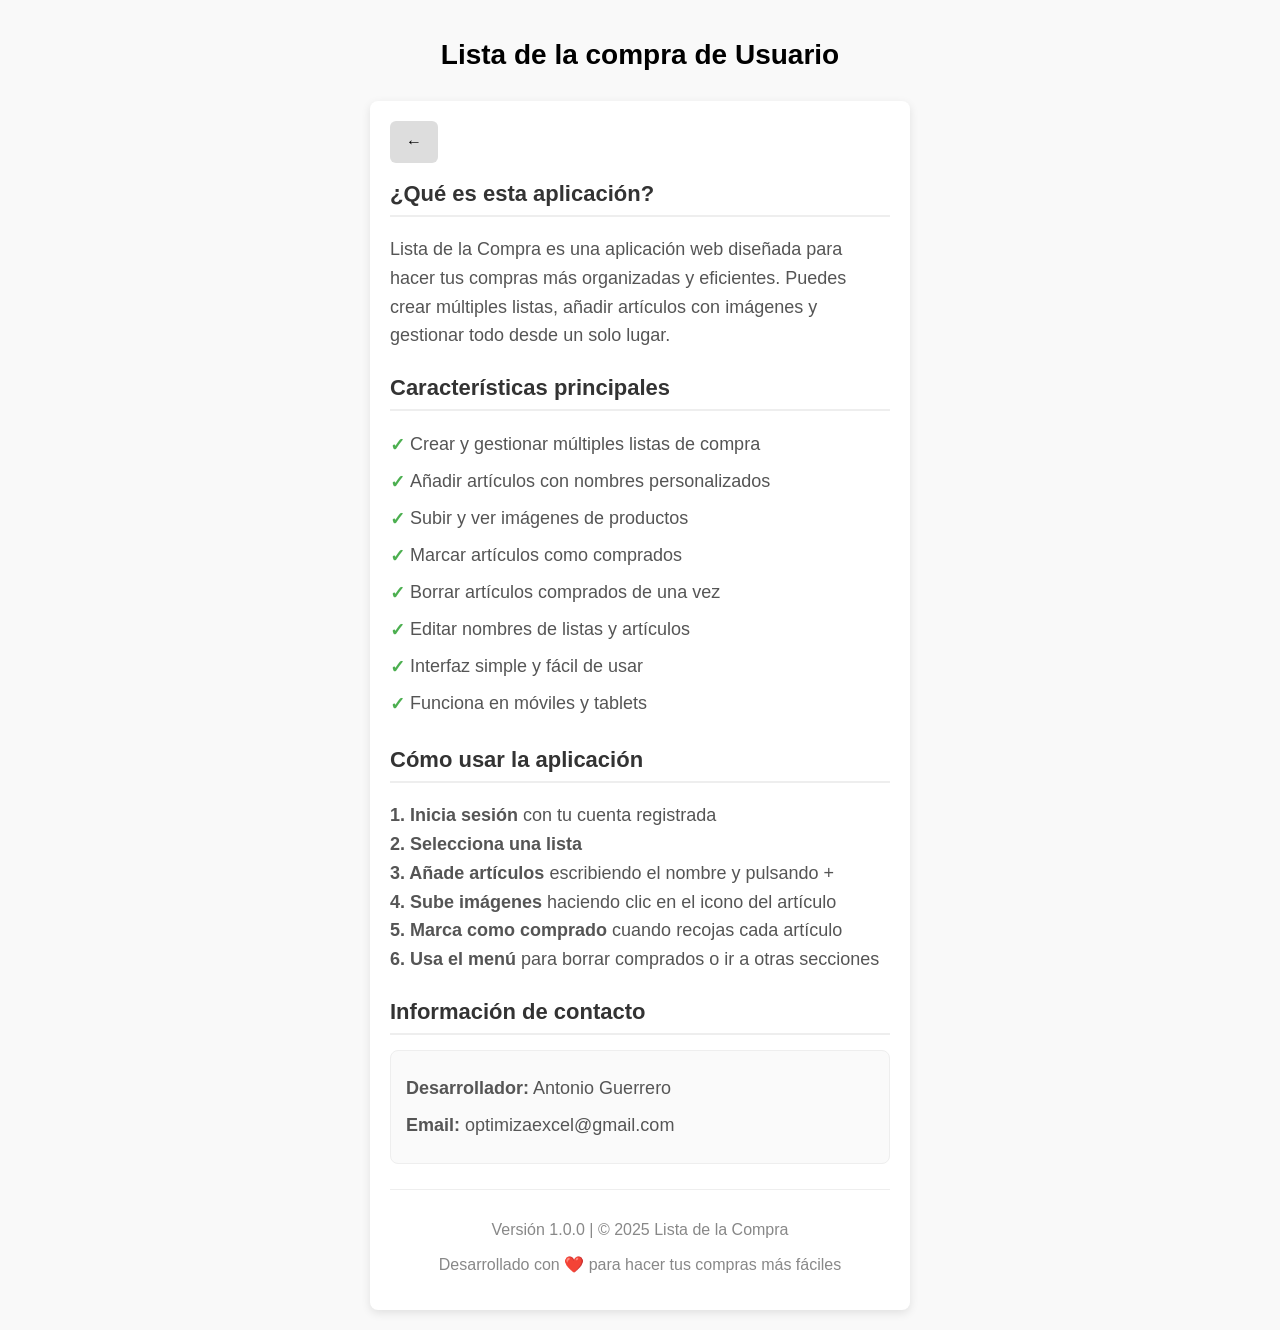
==== about.html @ dc30bd2c "Update about.html arreglo de usuario en titulo" ====
<!DOCTYPE html>
<html lang="es">
<head>
    <meta charset="UTF-8">
    <meta name="viewport" content="width=device-width, initial-scale=1.0">
    <title>Lista de la Compra - Acerca de</title>
    <style>
        body {
            font-family: Arial, sans-serif;
            padding: 20px;
            font-size: 18px;
            display: flex;
            flex-direction: column;
            align-items: center;
            min-height: 100vh;
            margin: 0;
            background: #f9f9f9;
        }

        h1 {
            margin-bottom: 30px;
            font-size: 28px;
            text-align: center;
        }

        .menu-container {
            position: relative;
            display: inline-block;
        }

        .menu-btn {
            background: #ddd;
            border: none;
            padding: 10px 16px;
            border-radius: 6px;
            font-size: 18px;
            cursor: pointer;
            font-weight: bold;
            height: 42px;
            display: flex;
            align-items: center;
            justify-content: center;
        }

        .menu-btn:hover {
            background: #ccc;
        }

        .menu-dropdown {
            display: none;
            position: absolute;
            right: 0;
            top: 100%;
            background: white;
            border: 1px solid #ccc;
            border-radius: 6px;
            box-shadow: 0 4px 10px rgba(0,0,0,0.1);
            min-width: 150px;
            z-index: 1000;
            margin-top: 2px;
        }

        .menu-dropdown.show {
            display: block;
        }

        .menu-item {
            padding: 12px 16px;
            cursor: pointer;
            font-size: 16px;
            border-bottom: 1px solid #eee;
        }

        .menu-item:last-child {
            border-bottom: none;
        }

        .menu-item:hover {
            background: #f5f5f5;
        }

        .back-btn {
            background: #ddd;
            border: none;
            padding: 10px 16px;
            border-radius: 6px;
            font-size: 16px;
            cursor: pointer;
            height: 42px;
            display: flex;
            align-items: center;
            justify-content: center;
        }

        .top-bar {
            display: flex;
            justify-content: space-between;
            align-items: center;
            margin-bottom: 15px;
        }

        .about-container {
            width: 100%;
            max-width: 500px;
            background: white;
            padding: 20px;
            border-radius: 8px;
            box-shadow: 0 3px 10px rgb(0 0 0 / 0.1);
        }

        .about-section {
            margin-bottom: 25px;
        }

        .about-section h2 {
            font-size: 22px;
            margin-bottom: 15px;
            color: #333;
            border-bottom: 2px solid #eee;
            padding-bottom: 8px;
        }

        .about-section p {
            line-height: 1.6;
            margin-bottom: 15px;
            color: #555;
        }

        .feature-list {
            list-style: none;
            padding: 0;
            margin: 0;
        }

        .feature-list li {
            padding: 8px 0;
            padding-left: 20px;
            position: relative;
            color: #555;
        }

        .feature-list li:before {
            content: "✓";
            position: absolute;
            left: 0;
            color: #4caf50;
            font-weight: bold;
        }

        .contact-info {
            background: #fafafa;
            padding: 15px;
            border-radius: 8px;
            border: 1px solid #eee;
        }

        .contact-info p {
            margin: 8px 0;
        }

        .version-info {
            text-align: center;
            color: #888;
            font-size: 16px;
            margin-top: 20px;
            padding-top: 15px;
            border-top: 1px solid #eee;
        }
    </style>
</head>
<body>
    <!-- Título principal encima de todo -->
    <h1 id="mainTitle">Lista de la compra</h1>
    
    <div class="about-container">
        <!-- Top bar con menú igual que tus otras vistas -->
        <div class="top-bar">
            <button class="back-btn" onclick="history.back()">←</button>
                    </div>

        <div class="about-section">
            <h2>¿Qué es esta aplicación?</h2>
            <p>
                Lista de la Compra es una aplicación web diseñada para hacer tus compras más organizadas y eficientes. 
                Puedes crear múltiples listas, añadir artículos con imágenes y gestionar todo desde un solo lugar.
            </p>
        </div>

        <div class="about-section">
            <h2>Características principales</h2>
            <ul class="feature-list">
                <li>Crear y gestionar múltiples listas de compra</li>
                <li>Añadir artículos con nombres personalizados</li>
                <li>Subir y ver imágenes de productos</li>
                <li>Marcar artículos como comprados</li>
                <li>Borrar artículos comprados de una vez</li>
                <li>Editar nombres de listas y artículos</li>
                <li>Interfaz simple y fácil de usar</li>
                <li>Funciona en móviles y tablets</li>
            </ul>
        </div>

        <div class="about-section">
            <h2>Cómo usar la aplicación</h2>
            <p>
                <strong>1. Inicia sesión</strong> con tu cuenta registrada<br>
                <strong>2. Selecciona una lista</strong> <br>
                <strong>3. Añade artículos</strong> escribiendo el nombre y pulsando +<br>
                <strong>4. Sube imágenes</strong> haciendo clic en el icono del artículo<br>
                <strong>5. Marca como comprado</strong> cuando recojas cada artículo<br>
                <strong>6. Usa el menú</strong> para borrar comprados o ir a otras secciones
            </p>
        </div>

        <div class="about-section">
            <h2>Información de contacto</h2>
            <div class="contact-info">
                <p><strong>Desarrollador:</strong> Antonio Guerrero</p>
                <p><strong>Email:</strong> optimizaexcel@gmail.com</p>
            </div>
        </div>

        <div class="version-info">
            <p>Versión 1.0.0 | © 2025 Lista de la Compra</p>
                <p>Desarrollado con ❤️ para hacer tus compras más fáciles</p>
        </div>
    </div>

<script>
    // Configurar título con nombre de usuario desde URL
    function setupTitle() {
        // Obtener parámetros de la URL
        const urlParams = new URLSearchParams(window.location.search);
        const username = urlParams.get('user') || 'Usuario';
        
        const mainTitle = document.getElementById('mainTitle');
        mainTitle.textContent = `Lista de la compra de ${username}`; // ✅ Usar username, no userData.username
    }

    // Ejecutar cuando se carga la página
    setupTitle();
</script>
</body>
</html>
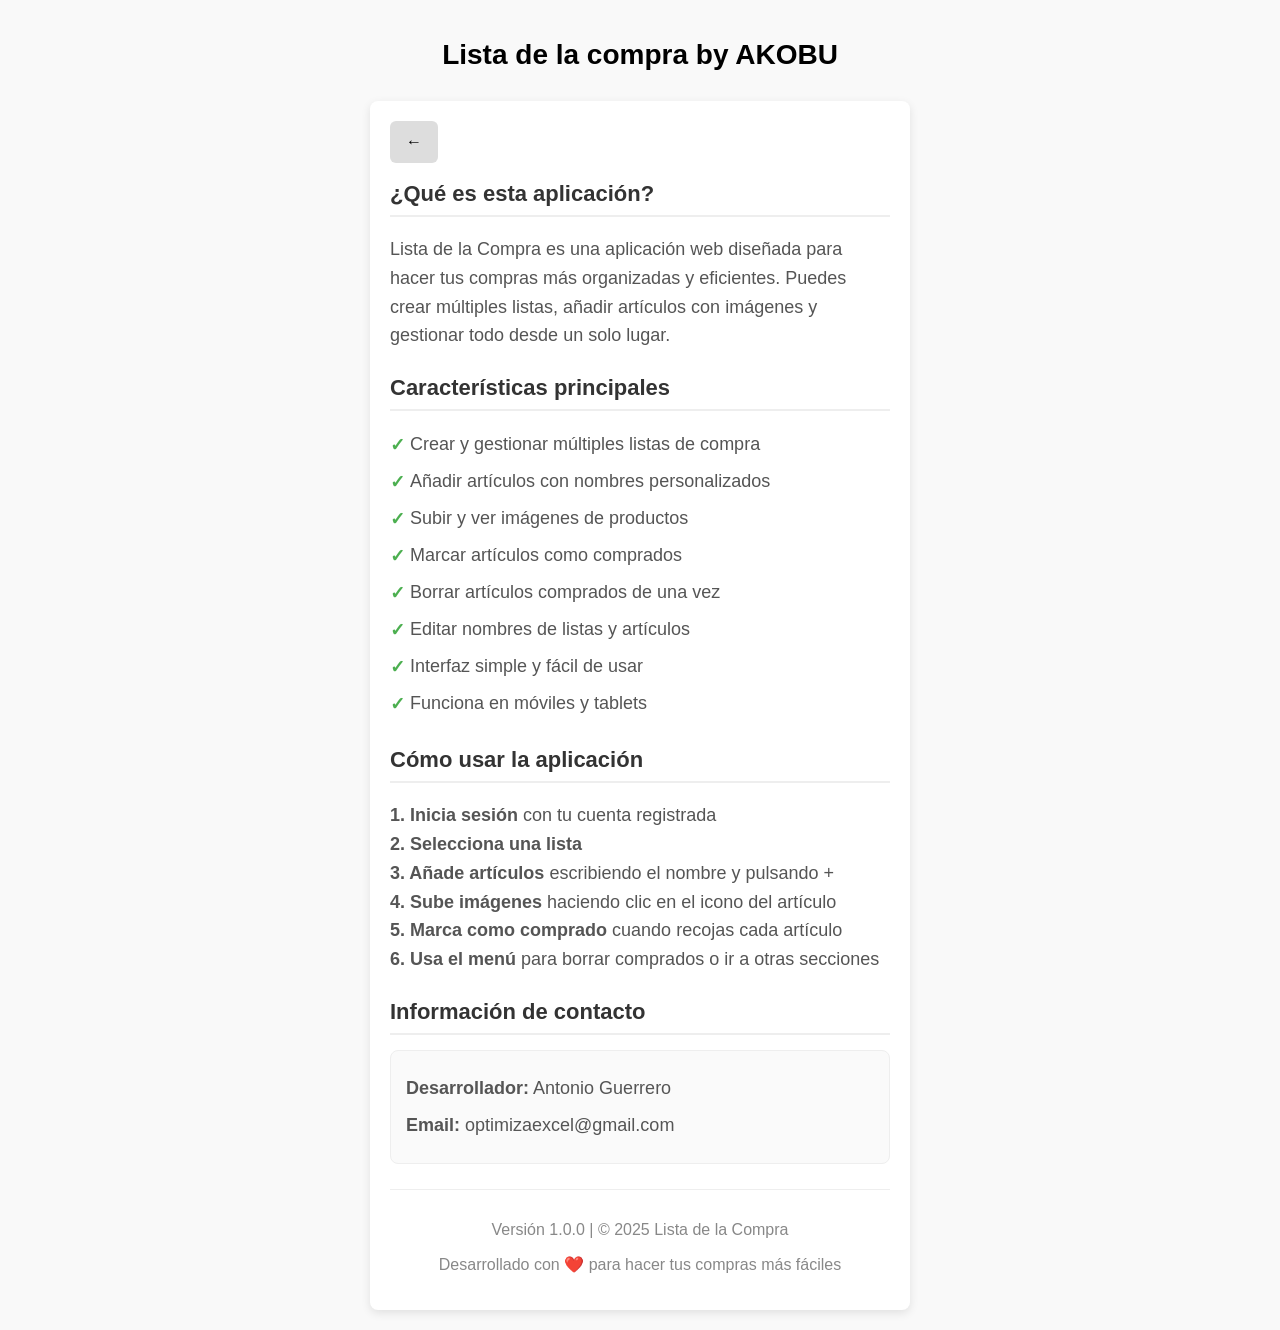
==== commit 9c686d6f: "Update about.html" ====
--- a/about.html
+++ b/about.html
@@ -234,7 +234,7 @@
         const username = urlParams.get('user') || 'Usuario';
         
         const mainTitle = document.getElementById('mainTitle');
-        mainTitle.textContent = `Lista de la compra de ${username}`; // ✅ Usar username, no userData.username
+        mainTitle.textContent = `Lista de la compra by AKOBU`; // ✅ Usar username, no userData.username
     }
 
     // Ejecutar cuando se carga la página
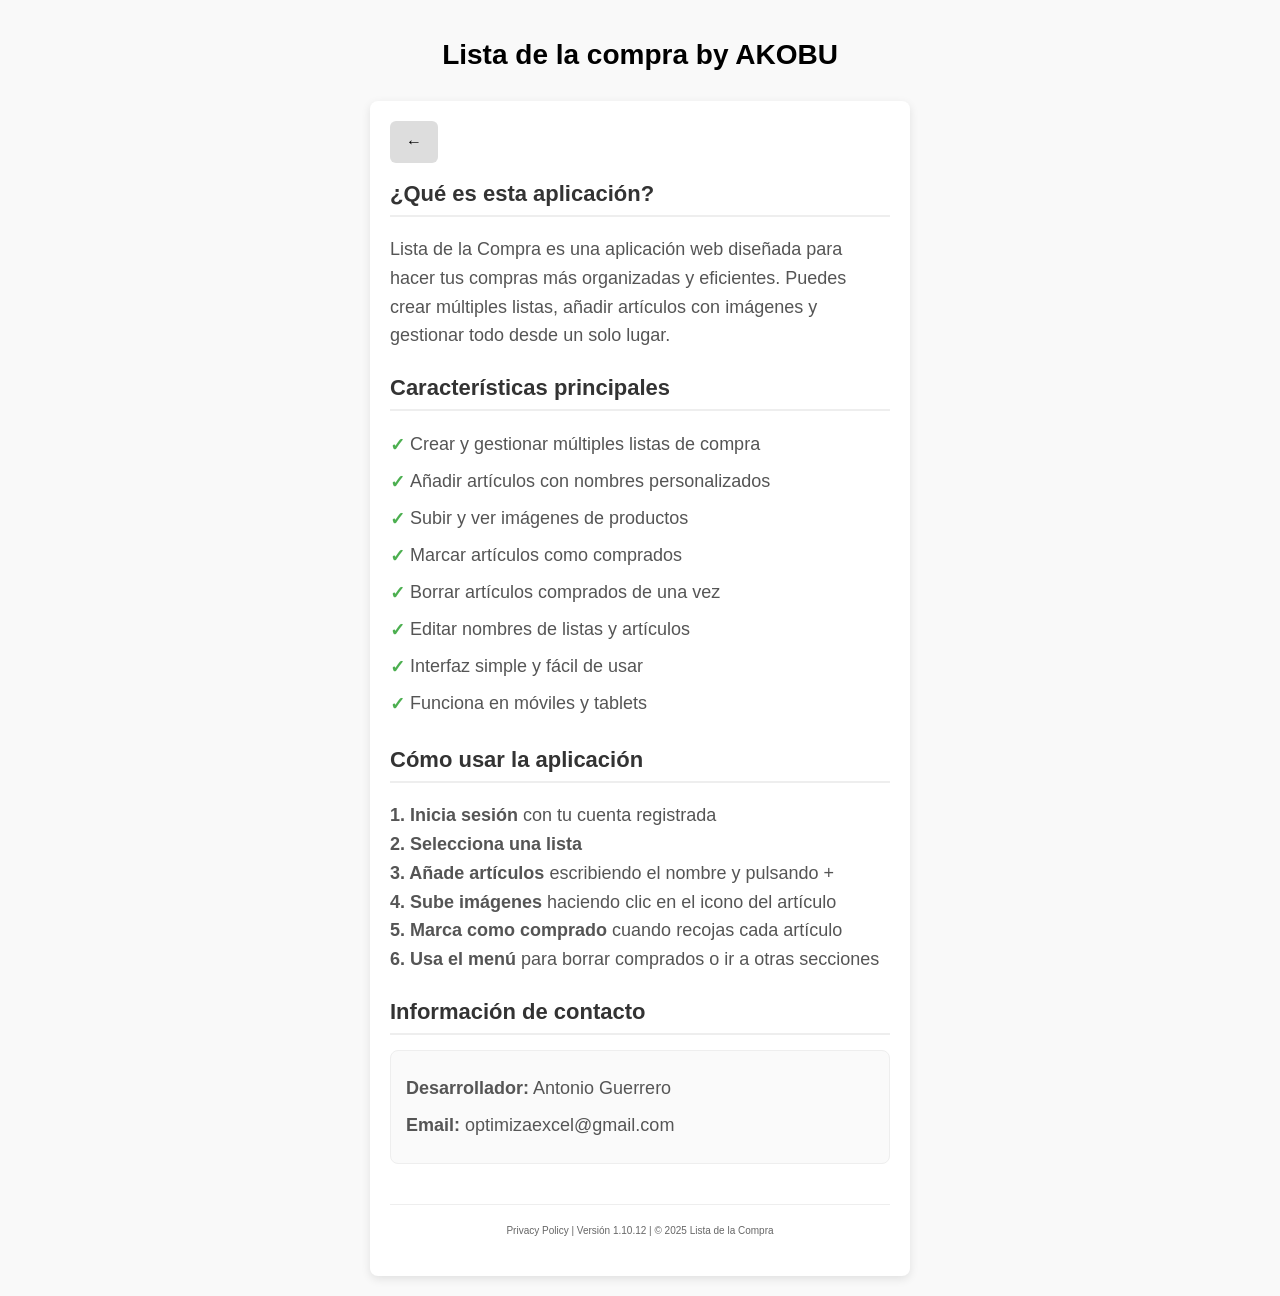
==== commit 620d6841: "Add files via upload" ====
--- a/about.html
+++ b/about.html
@@ -220,10 +220,9 @@
             </div>
         </div>
 
-        <div class="version-info">
-            <p>Versión 1.0.0 | © 2025 Lista de la Compra</p>
-                <p>Desarrollado con ❤️ para hacer tus compras más fáciles</p>
-        </div>
+        <footer style="text-align: center; margin-top: 40px; padding: 20px; font-size: 10px; border-top: 1px solid #eee;">
+  <a href="privacy-policy.html" style="color: #666; text-decoration: none;">Privacy Policy | <span id="version-display">Versión 1.10.12</span> | © 2025 Lista de la Compra</a>
+</footer>
     </div>
 
 <script>
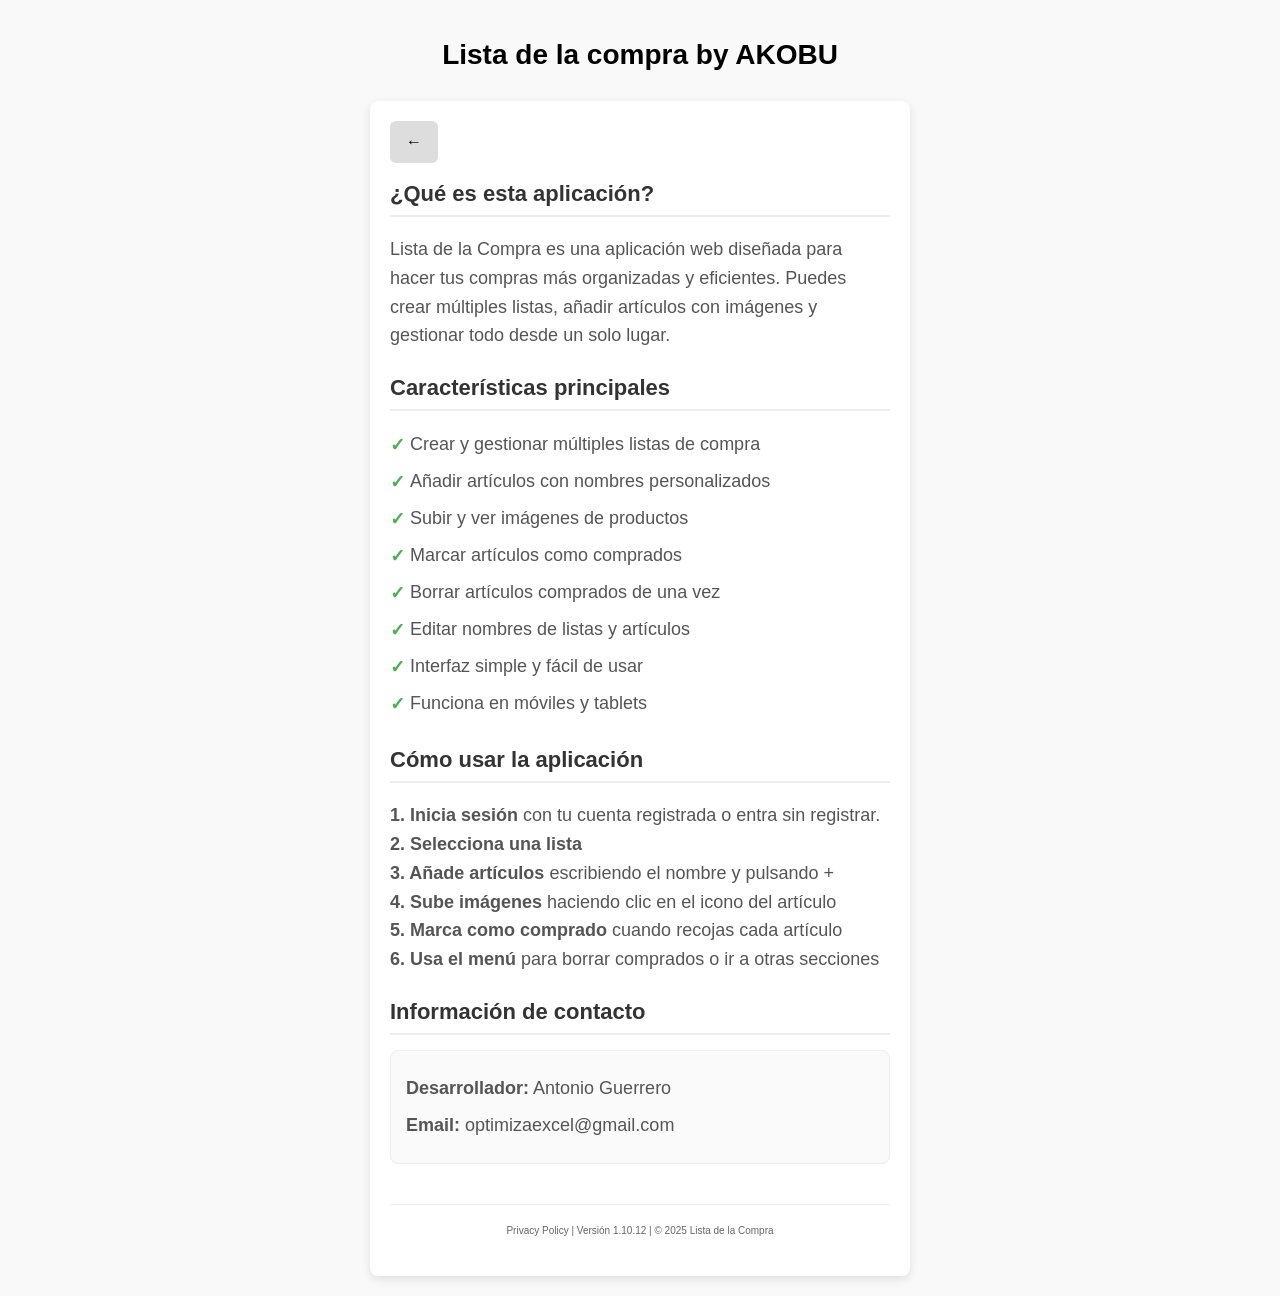
==== commit 16f91237: "Update about.html" ====
--- a/about.html
+++ b/about.html
@@ -203,7 +203,7 @@
         <div class="about-section">
             <h2>Cómo usar la aplicación</h2>
             <p>
-                <strong>1. Inicia sesión</strong> con tu cuenta registrada<br>
+                <strong>1. Inicia sesión</strong> con tu cuenta registrada o entra sin registrar.<br>
                 <strong>2. Selecciona una lista</strong> <br>
                 <strong>3. Añade artículos</strong> escribiendo el nombre y pulsando +<br>
                 <strong>4. Sube imágenes</strong> haciendo clic en el icono del artículo<br>
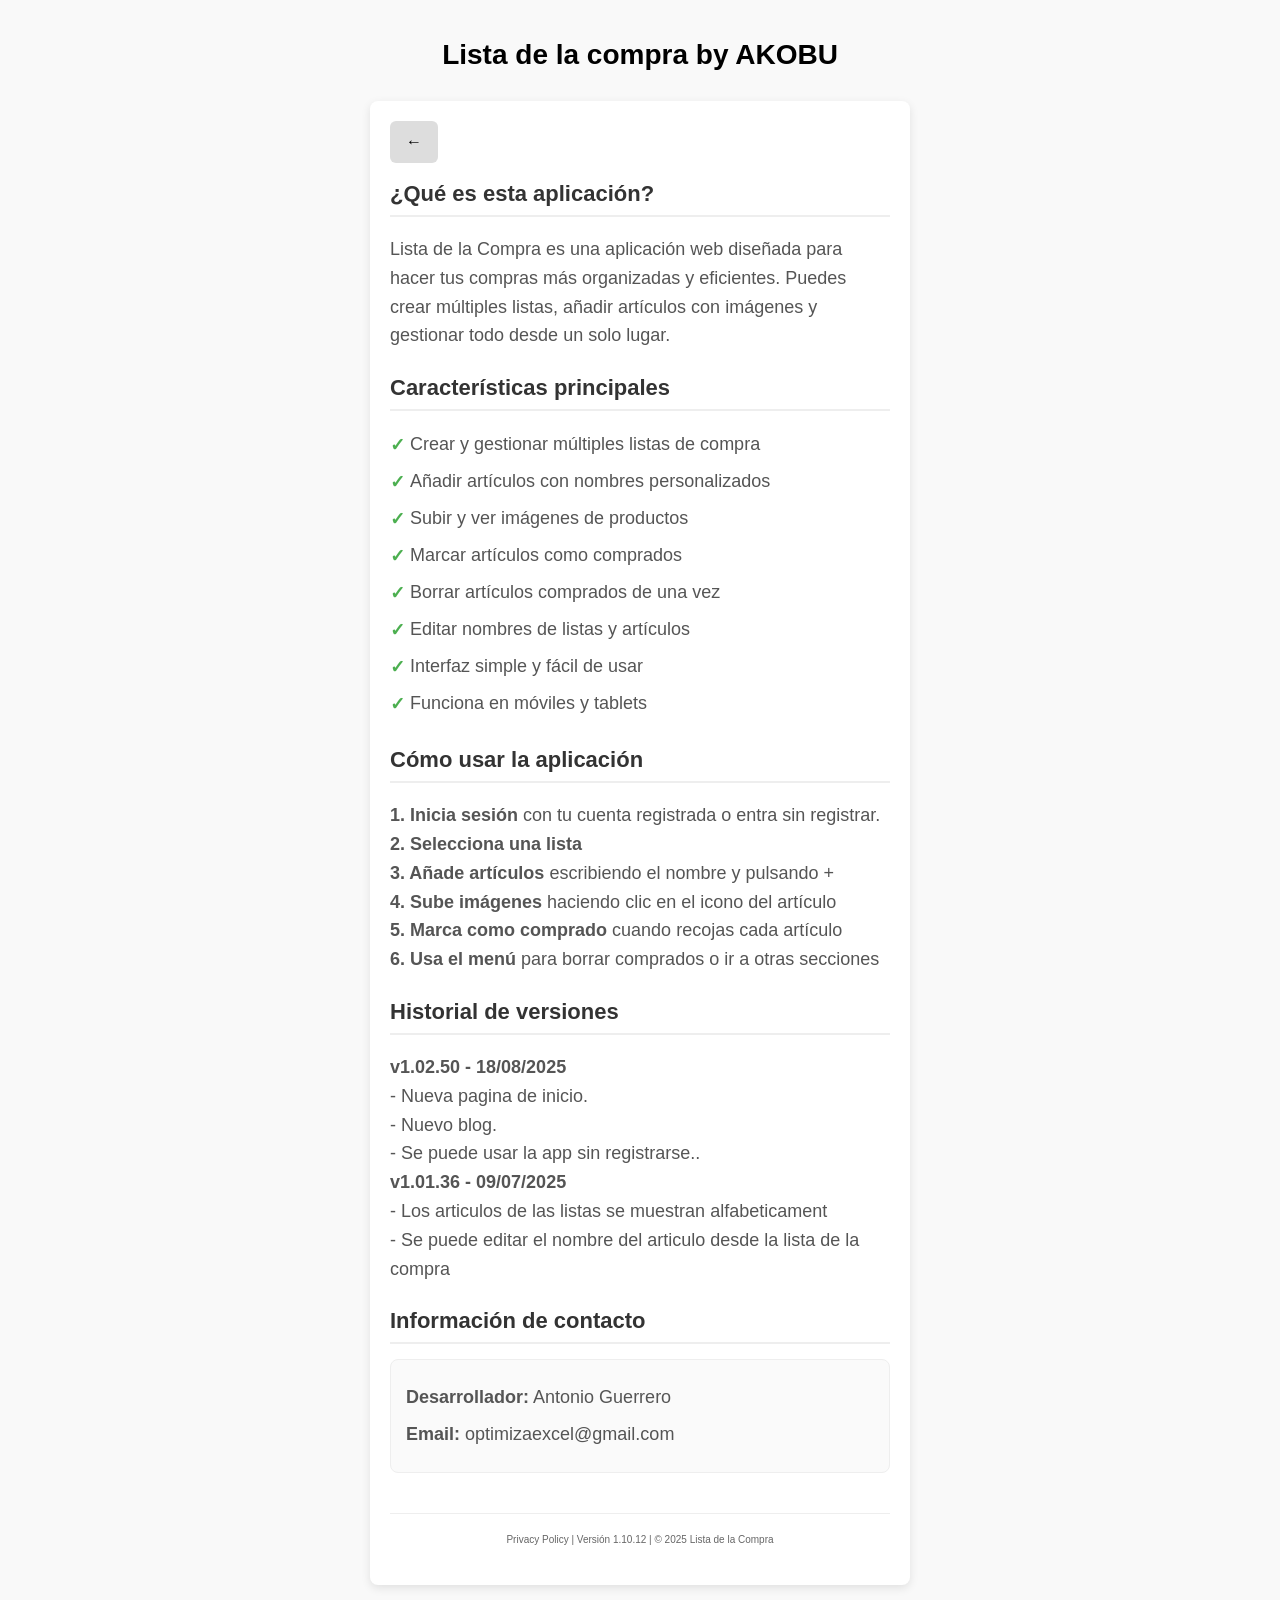
==== commit 6ef51fff: "Update about.html" ====
--- a/about.html
+++ b/about.html
@@ -213,6 +213,19 @@
         </div>
 
         <div class="about-section">
+            <h2>Historial de versiones</h2>
+            <p>
+                <strong>v1.02.50 - 18/08/2025</strong> <br>
+                - Nueva pagina de inicio.<br>
+                - Nuevo blog.<br>
+                - Se puede usar la app sin registrarse..<br>
+               <strong>v1.01.36 - 09/07/2025</strong> <br>
+                - Los articulos de las listas se muestran alfabeticament<br>
+                - Se puede editar el nombre del articulo desde la lista de la compra<br>
+            </p>
+        </div>
+
+        <div class="about-section">
             <h2>Información de contacto</h2>
             <div class="contact-info">
                 <p><strong>Desarrollador:</strong> Antonio Guerrero</p>
@@ -238,6 +251,22 @@
 
     // Ejecutar cuando se carga la página
     setupTitle();
+
+    function showVersion() {
+  if (navigator.serviceWorker.controller) {
+    // Escuchar respuesta del SW
+    navigator.serviceWorker.addEventListener('message', event => {
+      document.getElementById('version-display').textContent = `Versión ${event.data}`;
+    });
+    
+    // Pedir versión al SW
+    navigator.serviceWorker.controller.postMessage('GET_VERSION');
+  }
+}
+
+// Llamar cuando se carga la página
+document.addEventListener('DOMContentLoaded', showVersion);
+    
 </script>
 </body>
 </html>
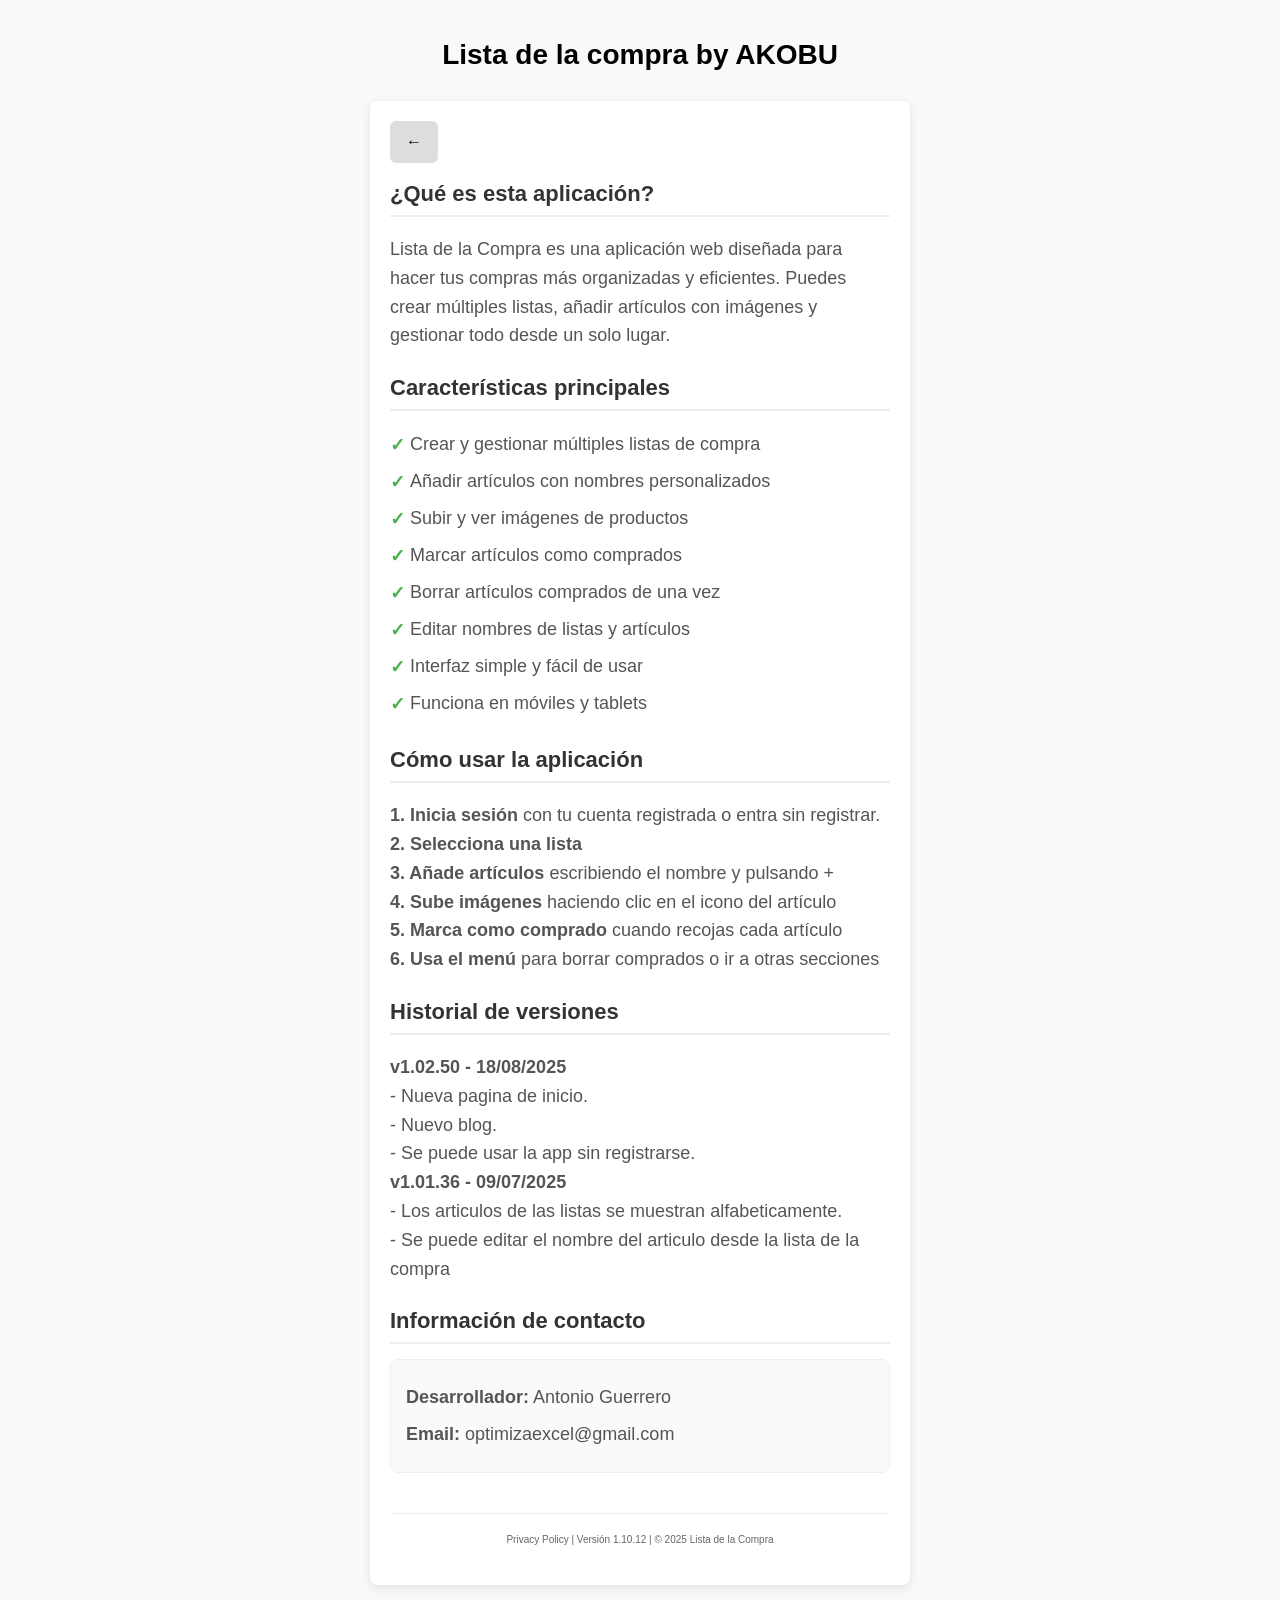
==== commit 1c10551d: "Update about.html" ====
--- a/about.html
+++ b/about.html
@@ -218,9 +218,9 @@
                 <strong>v1.02.50 - 18/08/2025</strong> <br>
                 - Nueva pagina de inicio.<br>
                 - Nuevo blog.<br>
-                - Se puede usar la app sin registrarse..<br>
+                - Se puede usar la app sin registrarse.<br>
                <strong>v1.01.36 - 09/07/2025</strong> <br>
-                - Los articulos de las listas se muestran alfabeticament<br>
+                - Los articulos de las listas se muestran alfabeticamente.<br>
                 - Se puede editar el nombre del articulo desde la lista de la compra<br>
             </p>
         </div>
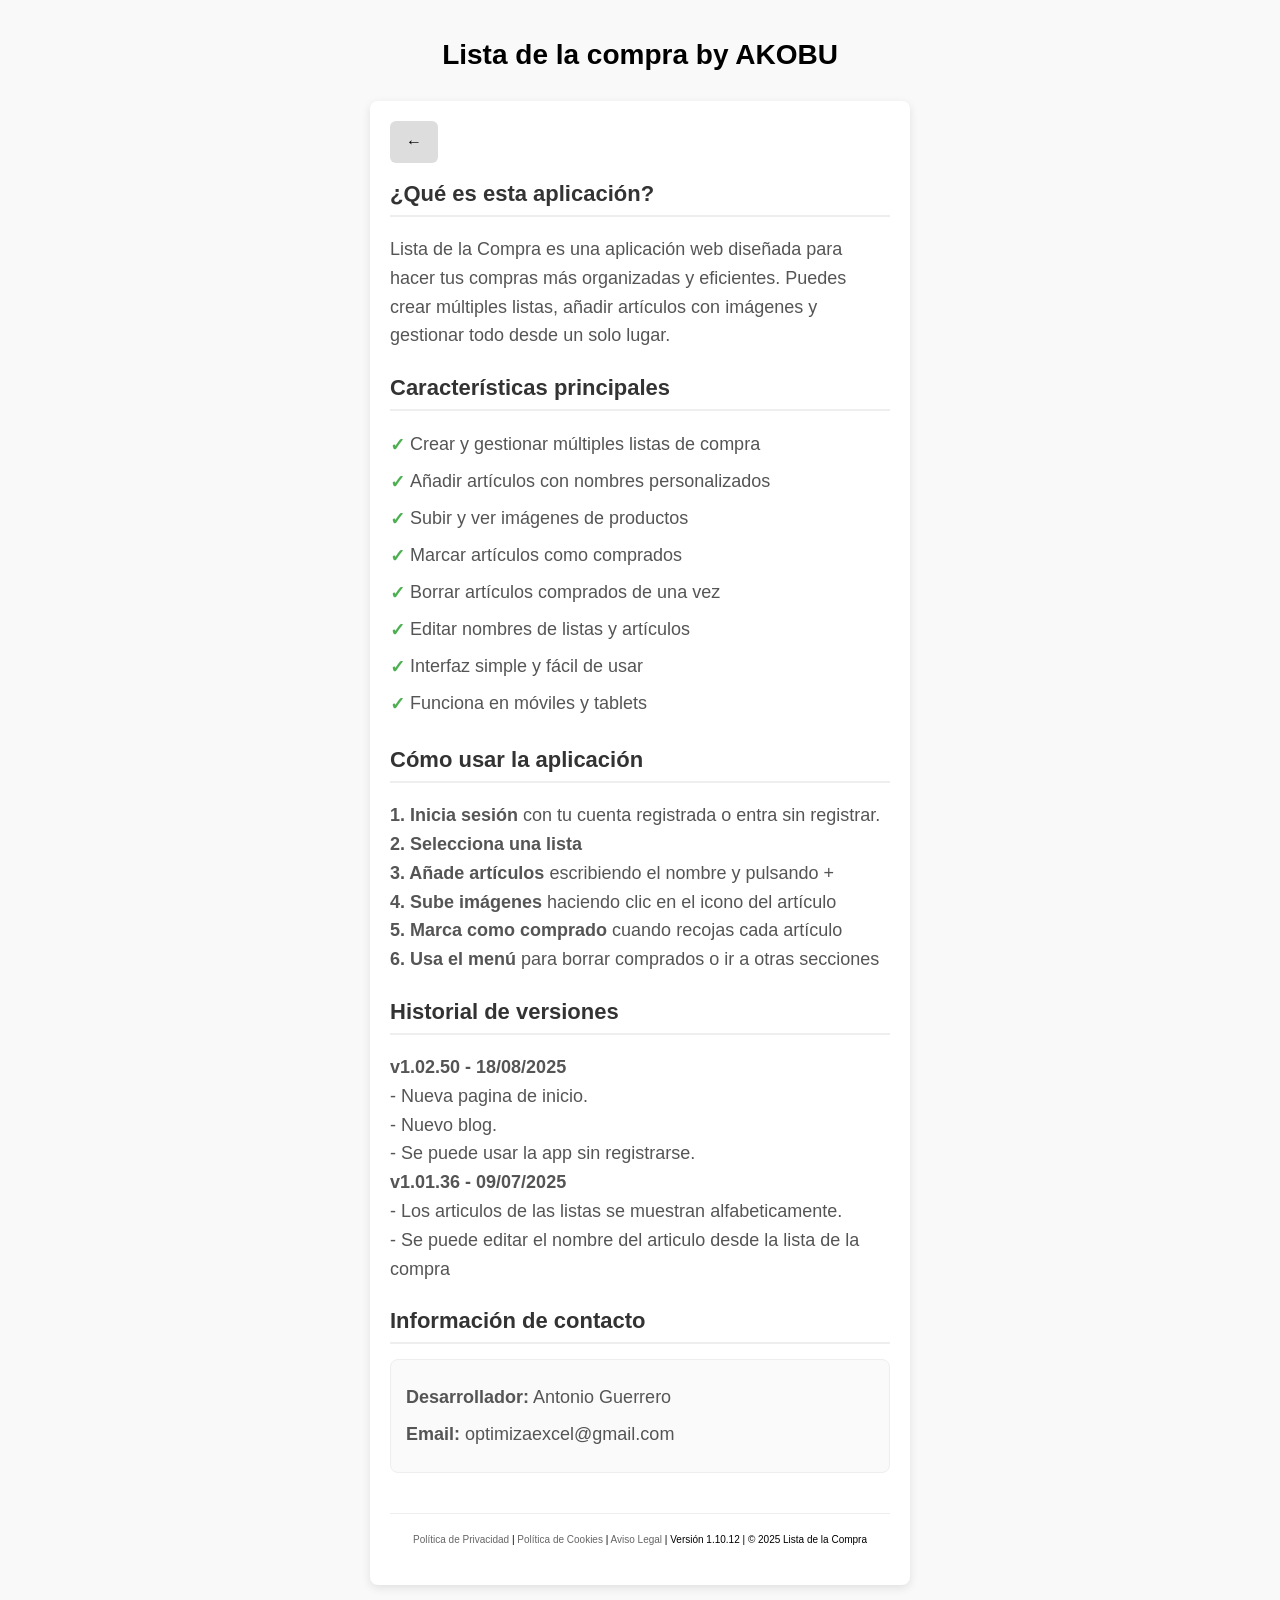
==== commit d87d9979: "Update about.html" ====
--- a/about.html
+++ b/about.html
@@ -234,8 +234,12 @@
         </div>
 
         <footer style="text-align: center; margin-top: 40px; padding: 20px; font-size: 10px; border-top: 1px solid #eee;">
-  <a href="privacy-policy.html" style="color: #666; text-decoration: none;">Privacy Policy | <span id="version-display">Versión 1.10.12</span> | © 2025 Lista de la Compra</a>
-</footer>
+            <a href="privacy-policy.html" style="color: #666; text-decoration: none;">Política de Privacidad</a> | 
+            <a href="politica-cookies.html" style="color: #666; text-decoration: none;">Política de Cookies</a> | 
+            <a href="aviso-legal.html" style="color: #666; text-decoration: none;">Aviso Legal</a> | 
+            <span id="version-display">Versión 1.10.12</span> | © 2025 Lista de la Compra
+        </footer>
+        
     </div>
 
 <script>
